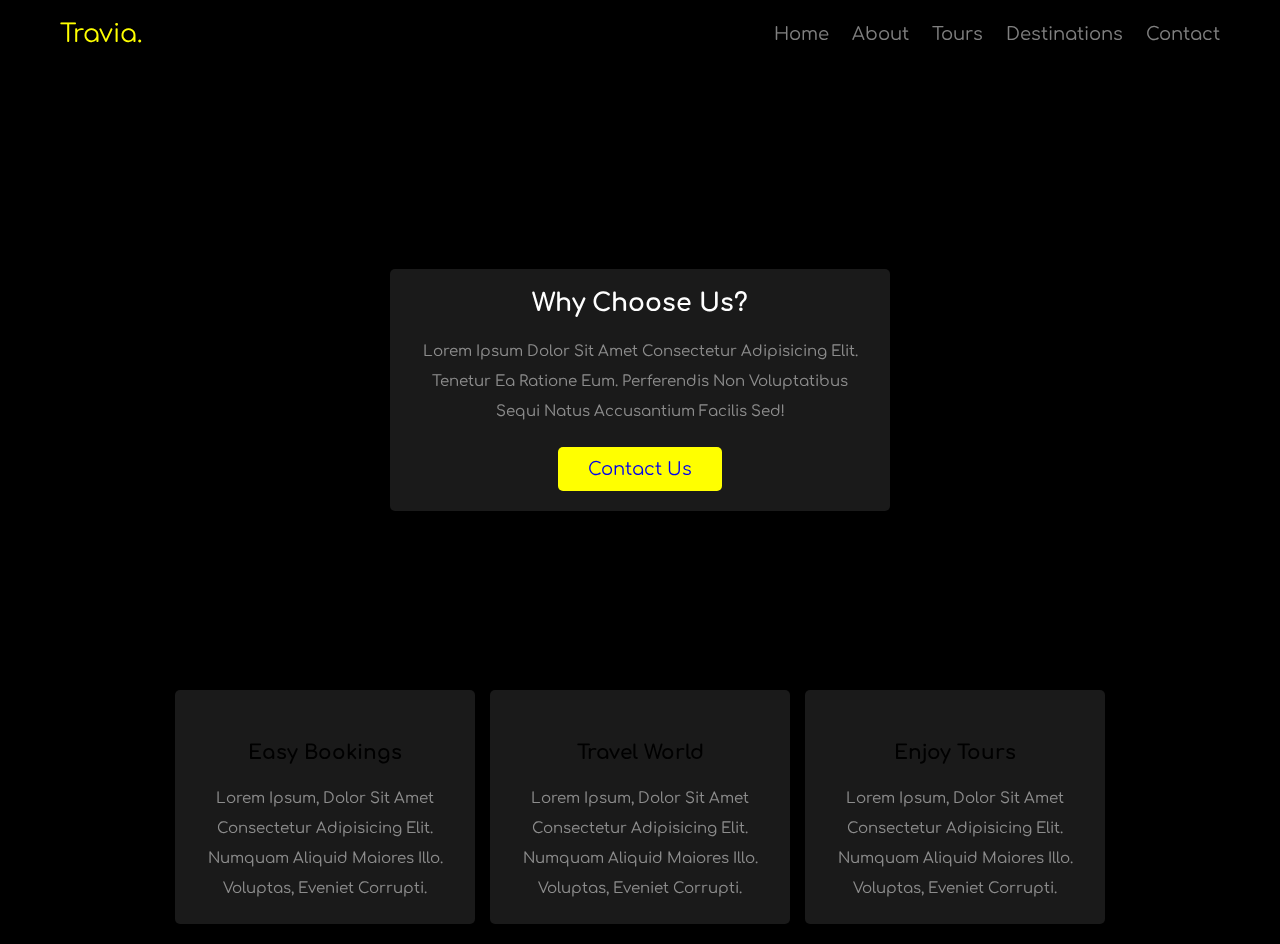
==== about.html @ 61ae73ce "first commit" ====
<!DOCTYPE html>
<html lang="en">
<head>
    <meta charset="UTF-8">
    <meta http-equiv="X-UA-Compatible" content="IE=edge">
    <meta name="viewport" content="width=device-width, initial-scale=1.0">
    <title>About</title>

    <!-- font awesome cdn link -->
    <link rel="stylesheet" href="https://cdnjs.cloudflare.com/ajax/libs/font-awesome/6.2.1/css/all.min.css">

    <!-- custom css file link  -->
    <link rel="stylesheet" href="style.css">
</head>
<body>
   
    <!-- header section starts  -->

    <header class="header">
        <section class="flex">
            <a href="home.html" class="logo">Travia.</a>

            <nav class="navbar">
                <a href="home.html">home</a>
                <a href="about.html">about</a>
                <a href="tours.html">tours</a>
                <a href="destinations.html">destinations</a>
                <a href="contact.html">contact</a>
            </nav>

            <div id="menu-btn" class="fas fa-bars"></div>
        </section>
    </header>
    <!-- header section ends  -->
    
    <!-- about section starts  -->

    <div class="container about">
        <section>
            <div class="details">
                <div class="box">
                    <h3>why choose us?</h3>
                    <p>Lorem ipsum dolor sit amet consectetur adipisicing elit. Tenetur ea ratione eum. Perferendis non voluptatibus sequi natus accusantium facilis sed!</p>
                    <a href="contact.html" class="btn">contact us</a>
                </div>
            </div>
            
            <div class="grid">
                <div class="box">
                    <img src="bg1.jpg" alt="">
                    <h3>easy bookings</h3>
                    <p>Lorem ipsum, dolor sit amet consectetur adipisicing elit. Numquam aliquid maiores illo. Voluptas, eveniet corrupti.</p>
                </div>

                <div class="box">
                    <img src="bg1.jpg" alt="">
                    <h3>travel world</h3>
                    <p>Lorem ipsum, dolor sit amet consectetur adipisicing elit. Numquam aliquid maiores illo. Voluptas, eveniet corrupti.</p>
                </div>

                <div class="box">
                    <img src="bg1.jpg" alt="">
                    <h3>enjoy tours</h3>
                    <p>Lorem ipsum, dolor sit amet consectetur adipisicing elit. Numquam aliquid maiores illo. Voluptas, eveniet corrupti.</p>
                </div>
            </div>
        </section>
    </div>

    <!-- about section ends  -->






<!-- custom js file link      -->
<script src="js/script.js"></script>
</body>
</html>
---- style.css ----
@import url('https://fonts.googleapis.com/css2?family=Comfortaa:wght@300;400;500;600;700&display=swap');

:root{
    --main-color:#ff0;
    --light-white:rgba(255,255,255,.5);
    --light-black:rgba(0,0,0,.3);
    --light-bg:rgba(255,255,255,.1);
    --white:#fff;
    --black:#000;
}

*{
    font-family: 'Comfortaa', cursive;
    margin: 0; padding: 0;
    box-sizing: border-box;
    outline: none; border: none;
    text-decoration: none;
    text-transform: capitalize;
}

html{
    font-size: 62.5%;
    overflow-x: hidden;
    scroll-behavior: smooth;
    scroll-padding-top: 5rem;
}

*::selection{
    background-color: var(--main-color);
    color: var(--black);
}

*::-webkit-scrollbar{
    height: .5rem;
    width: 1rem;
}

*::-webkit-scrollbar-track{
    background-color: transparent;
}

*::-webkit-scrollbar-thumb{
    background-color: var(--white);
}

body{
    background-color: var(--black);
}

.container{
    padding-top: 10rem;
}

section{
    margin: 0 auto;
    max-width: 1200px;
    padding: 2rem;
}

.btn{
    display: block;
    border-radius: .5rem;
    padding: 1.2rem 3rem;
    background: var(--main-color);
    color: pointer;
    text-align: center;
    width: 100%;
    font-size: 1.8rem;
    margin-top: 1rem;
    transition: .2s linear;
}

.btn:hover{
    background: var(--black);
    color: var(--white);
}

.header{
    position: fixed;
    top: 0; left: 0; right: 0;
    background: linear-gradient(0deg, transparent, var(--black));
    z-index: 1000;
}

.header .flex{
    display: flex;
    align-items: center;
    justify-content: space-between;
    gap: 1.5rem;
}

.header .flex .logo{
    font-size: 2.5rem;
    color: var(--main-color);
}

.header .flex .navbar a{
    margin-left: 2rem;
    font-size: 1.8rem;
    color: var(--light-white);
    transition: .2s linear;
}

.header .flex .navbar a:hover{
    color: var(--white);
}

#menu-btn{
    font-size: 2.5rem;
    cursor: pointer;
    color: var(--white);
    display: none;
}

.home{
    background: url('bg2.jpg') no-repeat rgba(0,0,0,.5);
    background-position: center;
    background-attachment: fixed;
    background-size: cover;
}

.home .flex{
    min-height: calc(100vh - 10rem);
    display: flex;
    align-items: center;
    justify-content: center;
}

.home .flex form{
    background-color: var(--light-bg);
    border-radius: .5rem;
    padding: 2rem;
    width: 50rem;
    backdrop-filter: blur(.4rem);
}

.home .flex form h3{
    font-size: 2.5rem;
    color: var(--white);
    padding-bottom: 1rem;
    text-align: center;
}

.home .flex form p{
    padding-top: 1rem;
    font-size: 1.7rem;
    color: var(--light-white);
}

.home .flex form .box{
    width: 100%;
    border-radius: .5rem;
    padding: 1.4rem;
    font-size: 1.8rem;
    color: var(--white);
    text-transform: none;
    background: var(--light-black);
    margin: 1rem 0;
}

.home .flex form .box::placeholder{
    color: var(--light-white);
}

.about{
    background: url('bg3.jpg') no-repeat rgba(0,0,0,.5);
    background-position: center;
    background-attachment: fixed;
    background-size: cover;
}

.about .details{
    border-radius: .5rem;
    background: url('bg.webp') no-repeat rgba(0,0,0,.5);
    background-position: center;
    background-attachment: fixed;
    background-size: cover;
    display: flex;
    align-items: center;
    justify-content: center;
    padding: 2rem;
    min-height: 60vh;
    border-radius: .5rem;
}

.about .details .box{
    width: 50rem;
    background-color: var(--light-bg);
    padding: 2rem;
    text-align: center;
    backdrop-filter: blur(.4rem);
    border-radius: .5rem;
}

.about .details .box h3{
    padding-bottom: 1rem;
    font-size: 2.5rem;
    color: var(--white);
}

.about .details .box p{
    padding: 1rem 0;
    font-size: 1.5rem;
    color: var(--light-white);
    line-height: 2;
}

.about .details .box .btn{
    display: inline-block;
    width: auto;
}

.about .grid{
    display: grid;
    grid-template-columns: repeat(auto-fit, 30rem);
    align-items: flex-start;
    justify-content: center;
    gap: 1.5rem;
    margin-top: 3rem;
}

.about .grid .box{
    background-color: var(--light-bg);
    padding: 2rem;
    text-align: center;
    backdrop-filter: blur(.4rem);
    border-radius: .5rem;
}

.about .grid .box img{
    height: 20rem;
    transition: .2s linear;
}

.about .grid .box h3{
    padding: 2rem 0;
    font-size: 2rem;
    color: var(--black);
}

.about .grid .box p{
    line-height: 2;
    font-size: 1.5rem;
    color: var(--light-white);
}

.about .grid .box:hover{
    background-color: var(--light-white);
}

.about .grid .box:hover img{
    transform: scale(1.1);
}


/* media queries  */

@media (max-width: 991px){

    html{
        font-size: 55%;
    }
}

@media (max-width: 768px){

    #menu-btn{
        display: inline;
    }

    .header .flex{
        position: relative;
    }

    .header .flex .navbar{
        position: absolute;
        top: 100%; left: 2rem; right: 2rem;
        background-color: var(--light-black);
        backdrop-filter: blur(.4rem);
        border-radius: .5rem;
        transform: scale(0);
        transform-origin: top right;
        padding: 1.5rem .5rem;
    }

    .header .flex .navbar .active{
        transform: scale(1);
        transition: .2s linear;
    }

    .header .flex .navbar a{
        display: block;
        padding: 1.5rem .5rem;
        margin: .5rem 1.5rem;
        color: var(--white);
        border-radius: .5rem;
    }

    .header .flex .navbar a:hover{
        background-color: var(--light-bg);
    }
}

@media (max-width: 450px){

    html{
        font-size: 50%;
    }
}
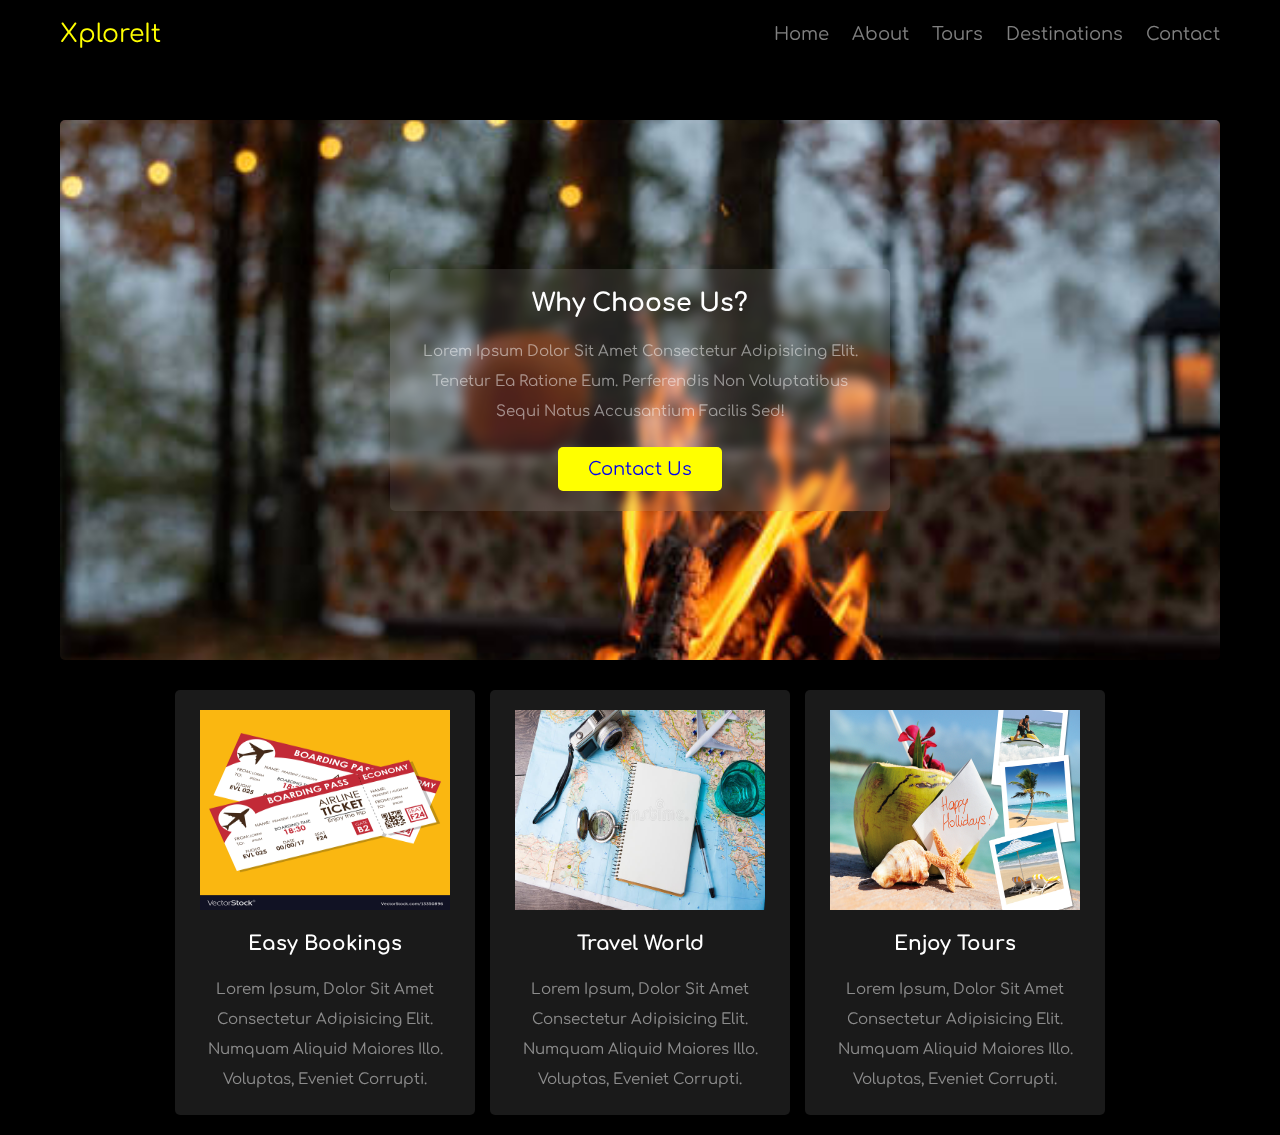
==== commit cd895276: "Update about.html" ====
--- a/about.html
+++ b/about.html
@@ -18,10 +18,10 @@
 
     <header class="header">
         <section class="flex">
-            <a href="home.html" class="logo">Travia.</a>
+            <a href="index.html" class="logo">XploreIt</a>
 
             <nav class="navbar">
-                <a href="home.html">home</a>
+                <a href="index.html">home</a>
                 <a href="about.html">about</a>
                 <a href="tours.html">tours</a>
                 <a href="destinations.html">destinations</a>
@@ -47,19 +47,19 @@
             
             <div class="grid">
                 <div class="box">
-                    <img src="bg1.jpg" alt="">
+                    <img src="Images/book.jpg" alt="">
                     <h3>easy bookings</h3>
                     <p>Lorem ipsum, dolor sit amet consectetur adipisicing elit. Numquam aliquid maiores illo. Voluptas, eveniet corrupti.</p>
                 </div>
 
                 <div class="box">
-                    <img src="bg1.jpg" alt="">
+                    <img src="Images/travel.jpg" alt="">
                     <h3>travel world</h3>
                     <p>Lorem ipsum, dolor sit amet consectetur adipisicing elit. Numquam aliquid maiores illo. Voluptas, eveniet corrupti.</p>
                 </div>
 
                 <div class="box">
-                    <img src="bg1.jpg" alt="">
+                    <img src="Images/enjoy.jpg" alt="">
                     <h3>enjoy tours</h3>
                     <p>Lorem ipsum, dolor sit amet consectetur adipisicing elit. Numquam aliquid maiores illo. Voluptas, eveniet corrupti.</p>
                 </div>
--- a/style.css
+++ b/style.css
@@ -113,7 +113,7 @@
 }
 
 .home{
-    background: url('bg2.jpg') no-repeat rgba(0,0,0,.5);
+    background: url('Images/bg2.jpg') no-repeat rgba(0,0,0,.5);
     background-position: center;
     background-attachment: fixed;
     background-size: cover;
@@ -163,7 +163,7 @@
 }
 
 .about{
-    background: url('bg3.jpg') no-repeat rgba(0,0,0,.5);
+    /* background: url('Images/bg3.jpg') no-repeat rgba(0,0,0,.5); */
     background-position: center;
     background-attachment: fixed;
     background-size: cover;
@@ -171,7 +171,7 @@
 
 .about .details{
     border-radius: .5rem;
-    background: url('bg.webp') no-repeat rgba(0,0,0,.5);
+    background: url('Images/about3.jpg') no-repeat rgba(0,0,0,.5);
     background-position: center;
     background-attachment: fixed;
     background-size: cover;
@@ -228,6 +228,7 @@
 }
 
 .about .grid .box img{
+    width: 25rem;
     height: 20rem;
     transition: .2s linear;
 }
@@ -235,7 +236,7 @@
 .about .grid .box h3{
     padding: 2rem 0;
     font-size: 2rem;
-    color: var(--black);
+    color: var(--white);
 }
 
 .about .grid .box p{
